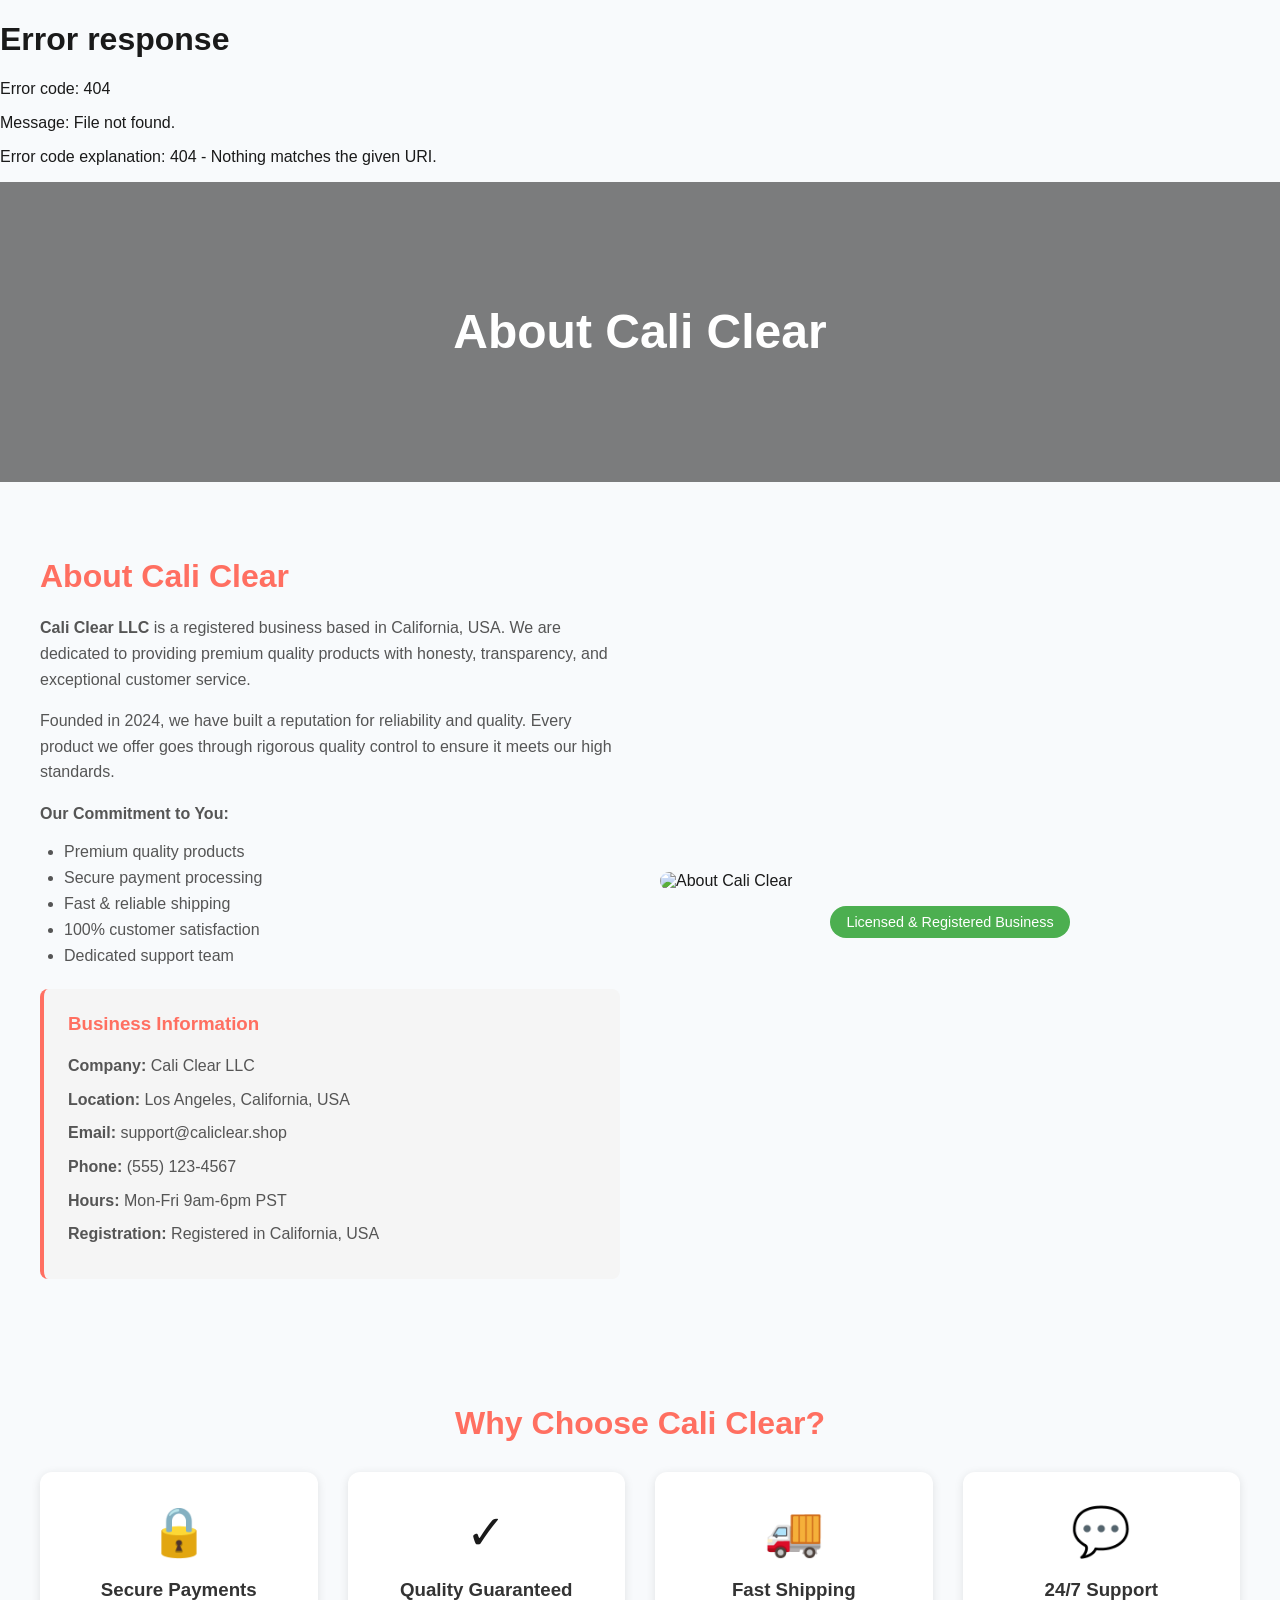
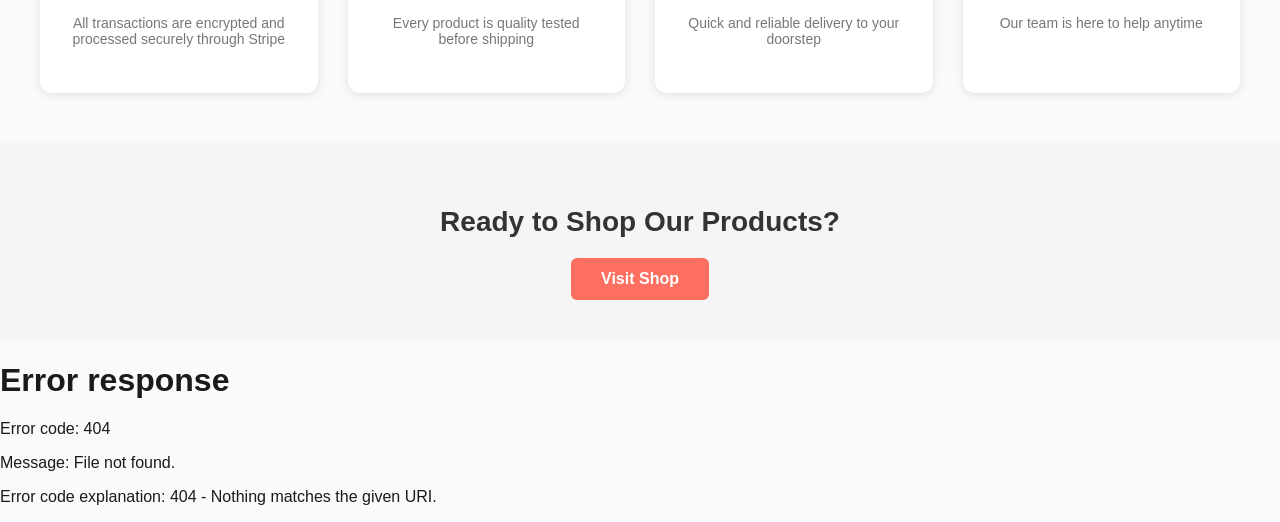
==== ecommerce-site/about.html @ 6a45c719 "Initial commit - full Cali clear project" ====
<!DOCTYPE html>
<html lang="en">
<head>
  <meta charset="UTF-8">
  <meta name="viewport" content="width=device-width, initial-scale=1.0">
  <link rel="icon" type="image/x-icon" href="favicon.ico">
  <title>About Us - Cali Clear</title>

  <!-- CSS -->
  <link rel="stylesheet" href="assets/css/style.css">
  <link rel="stylesheet" href="assets/css/components.css">
  <link rel="stylesheet" href="components/assets/css/components.css">
  <style>
    /* Hero Section */
    .about-hero {
      background: url('assets/images/hero/about-hero.jpg') center/cover no-repeat;
      height: 300px;
      display: flex;
      align-items: center;
      justify-content: center;
      color: #fff;
      text-align: center;
      position: relative;
    }

    .about-hero::after {
      content: '';
      position: absolute;
      inset: 0;
      background-color: rgba(0,0,0,0.5);
    }

    .about-hero h1 {
      position: relative;
      font-size: 48px;
      font-weight: bold;
      z-index: 1;
    }

    /* About Section */
    .about-section {
      max-width: 1200px;
      margin: 50px auto;
      padding: 0 20px;
      display: flex;
      gap: 40px;
      align-items: center;
      flex-wrap: wrap;
    }

    .about-text {
      flex: 1;
      min-width: 300px;
    }

    .about-text h2 {
      font-size: 32px;
      margin-bottom: 20px;
      color: #ff6f61;
    }

    .about-text p {
      font-size: 16px;
      line-height: 1.6;
      color: #555;
    }

    .about-text ul {
      margin: 1rem 0;
      padding-left: 1.5rem;
      color: #555;
    }

    .about-text li {
      margin-bottom: 0.5rem;
    }

    .about-image {
      flex: 1;
      min-width: 300px;
    }

    .about-image img {
      width: 100%;
      border-radius: 12px;
    }

    /* Business Info Box */
    .business-info-box {
      background: #f5f5f5;
      padding: 1.5rem;
      border-radius: 8px;
      margin-top: 1.5rem;
      border-left: 4px solid #ff6f61;
    }

    .business-info-box h3 {
      margin-top: 0;
      color: #ff6f61;
    }

    .business-info-box p {
      margin: 0.5rem 0;
    }

    /* Trust Badge */
    .trust-badge-large {
      display: inline-block;
      background: #4caf50;
      color: white;
      padding: 0.5rem 1rem;
      border-radius: 20px;
      font-size: 0.9rem;
      margin-top: 1rem;
    }

    /* Team Section */
    .team-section {
      background-color: #f9f9f9;
      padding: 50px 20px;
      text-align: center;
    }

    .team-section h2 {
      font-size: 32px;
      margin-bottom: 30px;
      color: #ff6f61;
    }

    .team-cards {
      display: flex;
      flex-wrap: wrap;
      justify-content: center;
      gap: 30px;
    }

    .team-card {
      background: #fff;
      border-radius: 12px;
      padding: 20px;
      width: 250px;
      box-shadow: 0 2px 10px rgba(0,0,0,0.1);
      transition: 0.3s;
    }

    .team-card img {
      width: 100%;
      border-radius: 50%;
      margin-bottom: 15px;
    }

    .team-card h3 {
      margin: 0 0 10px 0;
      font-size: 20px;
      color: #333;
    }

    .team-card p {
      margin: 0;
      font-size: 14px;
      color: #777;
    }

    /* Values Section */
    .values-section {
      padding: 50px 20px;
      text-align: center;
      max-width: 1200px;
      margin: 0 auto;
    }

    .values-section h2 {
      font-size: 32px;
      margin-bottom: 30px;
      color: #ff6f61;
    }

    .values-grid {
      display: grid;
      grid-template-columns: repeat(auto-fit, minmax(250px, 1fr));
      gap: 30px;
    }

    .value-card {
      background: #fff;
      padding: 2rem;
      border-radius: 12px;
      box-shadow: 0 2px 10px rgba(0,0,0,0.1);
    }

    .value-icon {
      font-size: 3rem;
      margin-bottom: 1rem;
    }

    .value-card h3 {
      color: #333;
      margin-bottom: 0.5rem;
    }

    .value-card p {
      color: #777;
      font-size: 14px;
    }

    /* CTA Section */
    .about-cta {
      text-align: center;
      padding: 40px 20px;
      background: #f5f5f5;
    }

    .about-cta h2 {
      font-size: 28px;
      margin-bottom: 20px;
      color: #333;
    }

    .about-cta a {
      background-color: #ff6f61;
      color: #fff;
      padding: 12px 30px;
      border-radius: 6px;
      text-decoration: none;
      font-weight: 600;
      transition: 0.3s;
      display: inline-block;
    }

    .about-cta a:hover {
      background-color: #e65c50;
    }

    /* Responsive */
    @media (max-width: 768px) {
      .about-section {
        flex-direction: column;
      }
    }
  </style>
</head>
<body>

  <!-- Navbar -->
  <div id="navbar-placeholder"></div>
  <script>
    // Load navbar.html dynamically
    fetch('components/navbar.html')
      .then(response => response.text())
      .then(data => {
        document.getElementById('navbar-placeholder').innerHTML = data;
        if (typeof setupNavbarToggle === 'function') setupNavbarToggle();
      });
  </script>

  <!-- Hero Section -->
  <section class="about-hero">
    <h1>About Cali Clear</h1>
  </section>

  <!-- About Section -->
  <section class="about-section">
    <div class="about-text">
      <h2>About Cali Clear</h2>
      <p><strong>Cali Clear LLC</strong> is a registered business based in California, USA. We are dedicated to providing premium quality products with honesty, transparency, and exceptional customer service.</p>
      <p>Founded in 2024, we have built a reputation for reliability and quality. Every product we offer goes through rigorous quality control to ensure it meets our high standards.</p>
      <p><strong>Our Commitment to You:</strong></p>
      <ul>
        <li>Premium quality products</li>
        <li>Secure payment processing</li>
        <li>Fast & reliable shipping</li>
        <li>100% customer satisfaction</li>
        <li>Dedicated support team</li>
      </ul>
      
      <!-- Business Info -->
      <div class="business-info-box">
        <h3>Business Information</h3>
        <p><strong>Company:</strong> Cali Clear LLC</p>
        <p><strong>Location:</strong> Los Angeles, California, USA</p>
        <p><strong>Email:</strong> support@caliclear.shop</p>
        <p><strong>Phone:</strong> (555) 123-4567</p>
        <p><strong>Hours:</strong> Mon-Fri 9am-6pm PST</p>
        <p><strong>Registration:</strong> Registered in California, USA</p>
      </div>
    </div>
    <div class="about-image">
      <img src="assets/images/hero/about-hero.jpg" alt="About Cali Clear">
      <div style="text-align: center;">
        <span class="trust-badge-large">Licensed & Registered Business</span>
      </div>
    </div>
  </section>

  <!-- Values Section -->
  <section class="values-section">
    <h2>Why Choose Cali Clear?</h2>
    <div class="values-grid">
      <div class="value-card">
        <div class="value-icon">🔒</div>
        <h3>Secure Payments</h3>
        <p>All transactions are encrypted and processed securely through Stripe</p>
      </div>
      <div class="value-card">
        <div class="value-icon">✓</div>
        <h3>Quality Guaranteed</h3>
        <p>Every product is quality tested before shipping</p>
      </div>
      <div class="value-card">
        <div class="value-icon">🚚</div>
        <h3>Fast Shipping</h3>
        <p>Quick and reliable delivery to your doorstep</p>
      </div>
      <div class="value-card">
        <div class="value-icon">💬</div>
        <h3>24/7 Support</h3>
        <p>Our team is here to help anytime</p>
      </div>
    </div>
  </section>

  <!-- CTA Section -->
  <section class="about-cta">
    <h2>Ready to Shop Our Products?</h2>
    <a href="shop.html">Visit Shop</a>
  </section>

  <!-- Footer -->
  <div id="footer-placeholder"></div>
  <script>
    // Load footer.html dynamically
    fetch('components/footer.html')
      .then(response => response.text())
      .then(data => document.getElementById('footer-placeholder').innerHTML = data);
  </script>

</body>
</html>
---- ecommerce-site/assets/css/style.css ----
/* Wishlist Page */
.wishlist-main { padding: 2rem; max-width: 900px; margin: 0 auto; }
#wishlist-items { display: grid; grid-template-columns: repeat(4, 1fr); gap: 2rem; }
.wishlist-card { background: #fff; border-radius: 8px; box-shadow: 0 2px 8px rgba(0,0,0,0.06); padding: 1rem; display: flex; flex-direction: column; align-items: center; position: relative; }
.wishlist-card img { width: 120px; height: 120px; object-fit: cover; border-radius: 8px; margin-bottom: 1rem; }
.wishlist-card h3 { margin: 0.5rem 0 0.3rem 0; font-size: 1.1rem; }
.wishlist-card .product-price { color: #ff6f61; font-weight: 600; margin-bottom: 0.5rem; }
.wishlist-card .remove-wishlist { background: #e53935; color: #fff; border: none; border-radius: 4px; padding: 0.3rem 1rem; cursor: pointer; position: absolute; top: 10px; right: 10px; }
.wishlist-card .remove-wishlist:hover { background: #b71c1c; }
#wishlist-empty { text-align: center; margin: 2rem 0; }
@media (max-width: 900px) {
	#wishlist-items { grid-template-columns: repeat(2, 1fr); }
}
@media (max-width: 600px) {
	.wishlist-main { padding: 1rem; }
	#wishlist-items { grid-template-columns: 1fr; gap: 1rem; }
}
/* Auth Pages (Login/Register) */
.auth-main { padding: 2rem; max-width: 400px; margin: 0 auto; }
.auth-form { display: flex; flex-direction: column; gap: 1.2rem; background: #fff; border-radius: 8px; box-shadow: 0 2px 8px rgba(0,0,0,0.04); padding: 2rem; }
.auth-form input { padding: 0.7rem 1rem; border-radius: 4px; border: 1px solid #ccc; font-size: 1rem; }
.auth-form button.btn { align-self: flex-end; }
.password-wrap { display: flex; align-items: center; gap: 0.5rem; }
.password-wrap input { flex: 1; }
.password-wrap button { background: none; border: none; font-size: 1.2rem; cursor: pointer; }
#login-msg, #register-msg { min-height: 1.2em; font-size: 1rem; }
@media (max-width: 600px) {
	.auth-main { padding: 1rem; }
	.auth-form { padding: 1rem; }
}
/* Cart Page */
.cart-main { padding: 2rem; max-width: 900px; margin: 0 auto; }
#cart-items { margin-bottom: 2rem; }
.cart-item { display: flex; align-items: center; gap: 1.5rem; background: #fff; border-radius: 8px; box-shadow: 0 2px 8px rgba(0,0,0,0.04); padding: 1rem; margin-bottom: 1rem; }
.cart-item-img { width: 80px; height: 80px; object-fit: cover; border-radius: 8px; }
.cart-item-info { flex: 1; }
.cart-item-title { font-weight: 600; margin-bottom: 0.3rem; }
.cart-item-price { color: #ff6f61; font-weight: 500; margin-bottom: 0.3rem; }
.cart-item-qty { display: flex; align-items: center; gap: 0.5rem; }
.cart-item-qty input { width: 50px; padding: 0.3rem; border-radius: 4px; border: 1px solid #ccc; }
.cart-item-remove { background: #e53935; color: #fff; border: none; border-radius: 4px; padding: 0.3rem 1rem; cursor: pointer; transition: background 0.2s; }
.cart-item-remove:hover { background: #b71c1c; }
#cart-summary { background: #f5f8ff; border-radius: 8px; padding: 1rem 2rem; margin-bottom: 1.5rem; font-size: 1.1rem; }
.cart-coupon { display: flex; gap: 1rem; align-items: center; margin-bottom: 2rem; }
#coupon-code { padding: 0.5rem 1rem; border-radius: 4px; border: 1px solid #ccc; }
#apply-coupon { background: #ff6f61; color: #fff; border: none; border-radius: 4px; padding: 0.5rem 1.5rem; cursor: pointer; }
#apply-coupon:hover { background: #055fa8; }
#coupon-msg { margin-left: 1rem; font-weight: 500; }
#cart-empty { text-align: center; margin: 2rem 0; }
@media (max-width: 600px) {
	.cart-main { padding: 1rem; }
	.cart-item { flex-direction: column; align-items: flex-start; gap: 0.7rem; }
	#cart-summary { padding: 1rem; }
	.cart-coupon { flex-direction: column; gap: 0.5rem; align-items: flex-start; }
}
/* Single Product Page */
.product-main { padding: 2rem; }
.product-details { display: flex; gap: 3rem; flex-wrap: wrap; background: #fff; border-radius: 10px; box-shadow: 0 2px 8px rgba(0,0,0,0.04); margin-bottom: 2rem; }
.product-gallery { flex: 1; min-width: 260px; }
.gallery-main img { width: 100%; max-width: 350px; border-radius: 10px; box-shadow: 0 2px 8px rgba(0,0,0,0.08); }
.gallery-thumbs { display: flex; gap: 0.5rem; margin-top: 1rem; }
.gallery-thumbs img { width: 60px; height: 60px; object-fit: cover; border-radius: 6px; cursor: pointer; border: 2px solid transparent; transition: border 0.2s; }
.gallery-thumbs img.active, .gallery-thumbs img:hover { border: 2px solid #ff6f61; }
.product-info-block { flex: 1; min-width: 260px; display: flex; flex-direction: column; gap: 1rem; }
.product-info-block h1 { margin: 0; font-size: 2rem; }
.product-rating { color: #ffb400; font-size: 1.2rem; }
.product-price { font-size: 1.5rem; color: #ff6f61; font-weight: 600; }
.product-stock { color: #43a047; font-weight: 500; }
.product-qty { display: flex; align-items: center; gap: 0.5rem; }
#qty { width: 60px; padding: 0.4rem; border-radius: 4px; border: 1px solid #ccc; }
.add-to-cart { background: #ff6f61; color: #fff; border: none; border-radius: 4px; padding: 0.7rem 2rem; cursor: pointer; transition: background 0.2s; }
.add-to-cart:hover { background: #055fa8; }
.product-desc { font-size: 1.1rem; color: #444; }
.product-specs { font-size: 1rem; color: #666; }
.related-products { background: #f5f8ff; border-radius: 10px; padding: 2rem; margin-bottom: 2rem; }
.related-products h2 { margin-bottom: 1.5rem; }
.product-reviews { background: #fff; border-radius: 10px; padding: 2rem; }
.product-reviews h2 { margin-bottom: 1.5rem; }
.review-list { display: flex; flex-direction: column; gap: 1.2rem; }
.review { background: #f5f8ff; border-radius: 8px; padding: 1rem 1.5rem; }
.review-rating { color: #ffb400; font-size: 1.1rem; }
.review-text { margin: 0.5rem 0; }
.review-author { color: #ff6f61; font-weight: 500; }
@media (max-width: 900px) {
	.product-details { flex-direction: column; gap: 2rem; }
}
@media (max-width: 600px) {
	.product-main { padding: 1rem; }
	.related-products, .product-reviews { padding: 1rem; }
}
/* Shop Page */
.shop-main { padding: 2rem; }
.shop-header { display: flex; flex-direction: column; align-items: center; gap: 1rem; margin-bottom: 1.5rem; }
.shop-search-sort { display: flex; gap: 1rem; width: 100%; max-width: 600px; }
#search-bar { flex: 1; padding: 0.7rem 1rem; border-radius: 4px; border: 1px solid #ccc; font-size: 1rem; }
#sort-select { padding: 0.7rem 1rem; border-radius: 4px; border: 1px solid #ccc; font-size: 1rem; }
.shop-filters { display: flex; gap: 2rem; flex-wrap: wrap; justify-content: center; margin-bottom: 2rem; }
.filter-group { display: flex; flex-direction: column; gap: 0.5rem; }
.filter-group label { font-weight: 500; }
#filter-price { width: 150px; }
#price-value { font-size: 0.95rem; color: #ff6f61; }
#clear-filters { margin-top: 1.5rem; }
.shop-products { min-height: 400px; }
.product-card { background: #fff; border-radius: 8px; box-shadow: 0 2px 8px rgba(0,0,0,0.06); padding: 1rem; transition: box-shadow 0.2s, transform 0.2s; position: relative; display: flex; flex-direction: column; align-items: center; }
.product-card:hover { box-shadow: 0 4px 16px rgba(10,124,255,0.10); transform: translateY(-4px) scale(1.03); }
.product-img-wrap { position: relative; width: 140px; height: 140px; margin-bottom: 1rem; }
.product-img-wrap img { width: 100%; height: 100%; object-fit: cover; border-radius: 8px; }
.badge { position: absolute; top: 8px; left: 8px; background: #ff6f61; color: #fff; font-size: 0.8rem; padding: 2px 8px; border-radius: 4px; font-weight: 600; }
.badge-sale { background: #e53935; }
.badge-hot { background: #ff9800; }
.badge-new { background: #43a047; }
.product-info h3 { margin: 0.5rem 0 0.3rem 0; font-size: 1.1rem; }
.product-rating { color: #ffb400; font-size: 1.1rem; margin-bottom: 0.3rem; }
.product-price { font-weight: 600; color: #ff6f61; margin-bottom: 0.5rem; }
.product-desc { font-size: 0.95rem; color: #555; margin-bottom: 0.7rem; }
.add-to-cart { background: #ff6f61; color: #fff; border: none; border-radius: 4px; padding: 0.5rem 1.2rem; cursor: pointer; transition: background 0.2s; }
.add-to-cart:hover { background: #055fa8; }
.pagination { display: flex; gap: 0.5rem; justify-content: center; margin: 2rem 0; }
.pagination button { background: #fff; border: 1px solid #ff6f61; color: #ff6f61; border-radius: 4px; padding: 0.4rem 1rem; cursor: pointer; transition: background 0.2s, color 0.2s; }
.pagination button.active, .pagination button:hover { background: #ff6f61; color: #fff; }
.modal { position: fixed; top: 0; left: 0; width: 100vw; height: 100vh; background: rgba(0,0,0,0.4); display: flex; align-items: center; justify-content: center; z-index: 200; }
.modal > div { background: #fff; border-radius: 8px; padding: 2rem; min-width: 320px; max-width: 90vw; }
@media (max-width: 900px) {
	.shop-filters { gap: 1rem; }
	.shop-search-sort { flex-direction: column; gap: 0.7rem; }
}
@media (max-width: 600px) {
	.shop-main { padding: 1rem; }
	.shop-header { gap: 0.5rem; }
	.shop-filters { flex-direction: column; gap: 0.7rem; }
}
/* Global styles for Cali Clear ecommerce site */
body {
	font-family: 'Poppins', Arial, sans-serif;
	margin: 0;
	padding: 0;
	background: #f8fafc;
	color: #1a1a1a;
	min-height: 100vh;
}

/* Announcement Bar */
.announcement-bar {
	background: #ff6f61;
	color: #fff;
	text-align: center;
	padding: 0.7rem 0;
	font-size: 1.05rem;
	letter-spacing: 0.5px;
}

/* Navbar (keep existing styles, but update for modern look if needed) */

/* Hero Section Redesign */
.hero-redesign {
	display: flex;
	align-items: center;
	justify-content: space-between;
	padding: 3rem 2rem 2rem 2rem;
	background: linear-gradient(90deg, #ff6f61 0%, #1e3a8a 100%);
	color: #fff;
	border-radius: 0 0 2rem 2rem;
	position: relative;
	overflow: hidden;
}
.hero-redesign .hero-content {
	max-width: 500px;
	z-index: 2;
}
.hero-title {
	font-size: 2.8rem;
	font-weight: 700;
	margin-bottom: 1rem;
	letter-spacing: -1px;
}
.hero-subtitle {
	font-size: 1.25rem;
	margin-bottom: 2rem;
	color: #e0e7ef;
}
.btn.btn-lg {
	font-size: 1.15rem;
	padding: 1rem 2.5rem;
	border-radius: 2rem;
	box-shadow: 0 2px 12px rgba(10,124,255,0.12);
}
.hero-image img {
	max-width: 420px;
	border-radius: 1.5rem;
	box-shadow: 0 8px 32px rgba(10,124,255,0.18);
}

/* Promo Banners */
.promo-banners {
	display: flex;
	gap: 1.5rem;
	justify-content: center;
	margin: 2rem 0;
}
.promo-banner {
	background: #fff;
	color: #ff6f61;
	padding: 0.8rem 2.2rem;
	border-radius: 8px;
	font-weight: 600;
	font-size: 1.1rem;
	box-shadow: 0 2px 8px rgba(10,124,255,0.08);
	border: 2px solid #ff6f61;
	display: flex;
	align-items: center;
	gap: 0.7rem;
}
.promo-banner.sale { border-color: #e53935; color: #e53935; }
.promo-banner.offer { border-color: #43a047; color: #43a047; }

/* Featured Products Modern */
.featured-products {
	padding: 2rem 2rem 1rem 2rem;
	background: #fff;
	border-radius: 1.5rem;
	margin: 2rem auto;
	max-width: 1200px;
	box-shadow: 0 2px 16px rgba(10,124,255,0.04);
}
.section-title {
	text-align: center;
	font-size: 2rem;
	font-weight: 700;
	margin-bottom: 2rem;
	color: #ff6f61;
	letter-spacing: -0.5px;
}
.product-grid {
	display: grid;
	grid-template-columns: repeat(4, 1fr);
	gap: 2rem;
}
.product-card {
	background: #f8fafc;
	border-radius: 1rem;
	box-shadow: 0 2px 12px rgba(10,124,255,0.06);
	padding: 1.2rem 1rem 1.5rem 1rem;
	display: flex;
	flex-direction: column;
	align-items: center;
	position: relative;
	transition: box-shadow 0.2s, transform 0.2s;
	cursor: pointer;
}
.product-card:hover {
	box-shadow: 0 8px 32px rgba(10,124,255,0.13);
	transform: translateY(-6px) scale(1.04);
}
.product-img-wrap {
	position: relative;
	width: 140px;
	height: 140px;
	margin-bottom: 1rem;
}
.product-img-wrap img {
	width: 100%;
	height: 100%;
	object-fit: cover;
	border-radius: 1rem;
	box-shadow: 0 2px 8px rgba(10,124,255,0.08);
}
.badge {
	position: absolute;
	top: 8px;
	left: 8px;
	background: #ff6f61;
	color: #fff;
	font-size: 0.8rem;
	padding: 2px 10px;
	border-radius: 4px;
	font-weight: 700;
	letter-spacing: 0.5px;
	box-shadow: 0 2px 8px rgba(10,124,255,0.10);
}
.badge-sale { background: #e53935; }
.badge-hot { background: #ff9800; }
.badge-new { background: #43a047; }
.product-info h3 {
	margin: 0.5rem 0 0.3rem 0;
	font-size: 1.15rem;
	font-weight: 600;
	color: #1a1a1a;
}
.product-rating {
	color: #ffb400;
	font-size: 1.1rem;
	margin-bottom: 0.3rem;
}
.product-price {
	font-weight: 700;
	color: #ff6f61;
	margin-bottom: 0.5rem;
	font-size: 1.1rem;
}
.product-desc {
	font-size: 0.98rem;
	color: #555;
	margin-bottom: 0.7rem;
	text-align: center;
}
.add-to-cart {
	background: #ff6f61;
	color: #fff;
	border: none;
	border-radius: 2rem;
	padding: 0.6rem 1.7rem;
	cursor: pointer;
	font-weight: 600;
	font-size: 1rem;
	margin-top: 0.5rem;
	transition: background 0.2s, box-shadow 0.2s;
	box-shadow: 0 2px 8px rgba(10,124,255,0.10);
}
.add-to-cart:hover {
	background: #055fa8;
}

/* Category Section */
.categories {
	padding: 2rem;
	background: #f8fafc;
	border-radius: 1.5rem;
	margin: 2rem auto;
	max-width: 1200px;
}
.category-grid {
	display: flex;
	gap: 2rem;
	justify-content: center;
	flex-wrap: wrap;
}
.category-card {
	background: #fff;
	border-radius: 1rem;
	box-shadow: 0 2px 8px rgba(10,124,255,0.06);
	padding: 1.2rem 2rem;
	text-align: center;
	text-decoration: none;
	color: #1a1a1a;
	font-weight: 600;
	font-size: 1.1rem;
	transition: box-shadow 0.2s, transform 0.2s;
	display: flex;
	flex-direction: column;
	align-items: center;
}
.category-card:hover {
	box-shadow: 0 8px 32px rgba(10,124,255,0.13);
	transform: translateY(-6px) scale(1.04);
}
.category-card img {
	width: 80px;
	height: 80px;
	object-fit: cover;
	border-radius: 50%;
	margin-bottom: 0.7rem;
	box-shadow: 0 2px 8px rgba(10,124,255,0.10);
}

/* Why Choose Us */
.why-choose-us {
	display: flex;
	gap: 2rem;
	justify-content: center;
	margin: 2rem 0;
	flex-wrap: wrap;
}
.why-card {
	background: #fff;
	border-radius: 1rem;
	box-shadow: 0 2px 8px rgba(10,124,255,0.06);
	padding: 1.2rem 2rem;
	font-size: 1.1rem;
	font-weight: 600;
	color: #ff6f61;
	display: flex;
	align-items: center;
	gap: 0.7rem;
}

/* Testimonials */
.testimonials {
	padding: 2rem;
	background: #fff;
	border-radius: 1.5rem;
	margin: 2rem auto;
	max-width: 900px;
	box-shadow: 0 2px 8px rgba(10,124,255,0.04);
}
.testimonial-list {
	display: flex;
	gap: 2rem;
	justify-content: center;
	flex-wrap: wrap;
}
.testimonial {
	background: #f8fafc;
	border-radius: 1rem;
	padding: 1.5rem;
	box-shadow: 0 2px 8px rgba(10,124,255,0.06);
	max-width: 300px;
	font-size: 1.05rem;
	color: #1a1a1a;
	font-style: italic;
}
.testimonial span {
	display: block;
	font-weight: 600;
	color: #ff6f61;
	margin-top: 1rem;
}

/* Newsletter */
.newsletter {
	padding: 2rem;
	background: #f8fafc;
	border-radius: 1.5rem;
	margin: 2rem auto;
	max-width: 600px;
	text-align: center;
}
.newsletter form {
	display: flex;
	justify-content: center;
	gap: 1rem;
	margin-top: 1rem;
}
.newsletter input[type="email"] {
	padding: 0.7rem 1.2rem;
	border-radius: 2rem;
	border: 1px solid #ccc;
	font-size: 1rem;
}
.newsletter button {
	padding: 0.7rem 2rem;
	border-radius: 2rem;
	border: none;
	background: #ff6f61;
	color: #fff;
	font-size: 1rem;
	cursor: pointer;
	font-weight: 600;
	transition: background 0.2s;
}
.newsletter button:hover {
	background: #055fa8;
}

/* About Preview */
.about-preview {
	padding: 2rem;
	background: #fff;
	border-radius: 1.5rem;
	margin: 2rem auto;
	max-width: 900px;
	text-align: center;
}
.about-preview h2 {
	margin-bottom: 1rem;
	color: #ff6f61;
}
.about-preview p {
	max-width: 600px;
	margin: 0 auto;
	color: #444;
}

/* Responsive Design */
@media (max-width: 1200px) {
	.product-grid { grid-template-columns: repeat(3, 1fr); }
	.category-grid { gap: 1rem; }
}
@media (max-width: 900px) {
	.product-grid { grid-template-columns: repeat(2, 1fr); }
	.footer-top { flex-direction: column; gap: 1.5rem; }
	.navbar { position: relative; z-index: 1000; }
	.navbar-main { position: relative; flex-direction: row; flex-wrap: wrap; }
	.navbar-icons { display: flex !important; align-items: center; }
	.navbar-links { 
		display: none !important; 
		position: absolute; 
		top: 100%; 
		left: 0; 
		right: 0; 
		background: #fff; 
		flex-direction: column; 
		gap: 0; 
		padding: 1rem 0; 
		box-shadow: 0 4px 12px rgba(0,0,0,0.15);
		z-index: 1001;
		width: 100%;
	}
	.navbar-links.active { display: flex !important; }
	.navbar-links li { width: 100%; }
	.navbar-links li a { 
		display: block; 
		padding: 0.8rem 1.5rem; 
		width: 100%;
		border-bottom: 1px solid #f0f0f0;
	}
	.navbar-toggle { 
		display: flex !important; 
		z-index: 1002;
		position: relative;
		flex-direction: column;
		gap: 4px;
		background: none;
		border: none;
		cursor: pointer;
		padding: 8px;
	}
	.navbar-toggle span { display: block; width: 24px; height: 3px; background: #222; border-radius: 2px; transition: 0.3s; }
	.why-choose-us { gap: 1rem; }
}
@media (max-width: 600px) {
	.hero-redesign { flex-direction: column; text-align: center; padding: 2rem 1rem 1rem 1rem; }
	.hero-image img { max-width: 90vw; margin-top: 1.5rem; }
	.product-grid { grid-template-columns: 1fr; }
	.category-grid { flex-direction: column; gap: 1rem; }
	.testimonial-list { flex-direction: column; gap: 1rem; align-items: center; }
	.promo-banners { flex-direction: column; gap: 1rem; }
	.navbar { position: relative; z-index: 1000; }
	.navbar-main { position: relative; width: 100%; }
	.navbar-links { 
		display: none !important; 
		position: absolute; 
		top: 100%; 
		left: 0; 
		right: 0; 
		background: #fff; 
		flex-direction: column; 
		gap: 0; 
		padding: 1rem 0; 
		box-shadow: 0 4px 12px rgba(0,0,0,0.15);
		z-index: 1001;
	}
	.navbar-links.active { display: flex !important; }
	.navbar-links li { width: 100%; }
	.navbar-links li a { 
		display: block; 
		padding: 0.8rem 1.5rem; 
		width: 100%;
		border-bottom: 1px solid #f0f0f0;
	}
	.navbar-toggle { 
		display: flex; 
		z-index: 1002;
		position: relative;
	}
}

/* Announcement Bar */
.navbar-topbar { background: #222; color: #fff; font-size: 0.95rem; padding: 0.5rem 0; display: flex; justify-content: space-between; align-items: center; }
.announcement { margin-left: 2rem; }
.lang-currency select { margin: 0 0.5rem; padding: 0.2rem 0.5rem; border-radius: 3px; border: none; }

/* Navbar */
.navbar { position: sticky; top: 0; z-index: 100; background: #fff; box-shadow: 0 2px 8px rgba(0,0,0,0.04); }
.navbar-main { display: flex; align-items: center; justify-content: space-between; padding: 0.7rem 2rem; }
.navbar-logo img { height: 40px; }
.navbar-links { display: flex; gap: 2rem; list-style: none; margin: 0; padding: 0; }
.navbar-links li a { text-decoration: none; color: #222; font-weight: 500; transition: color 0.2s; }
.navbar-links li a:hover { color: #ff6f61; }
.navbar-icons { display: flex; align-items: center; gap: 1.2rem; }
.cart-icon, .wishlist-icon, .user-icon { position: relative; }
.cart-count { position: absolute; top: -8px; right: -8px; background: #e53935; color: #fff; border-radius: 50%; font-size: 0.8rem; padding: 2px 6px; }
.navbar-toggle { display: none; flex-direction: column; gap: 4px; background: none; border: none; cursor: pointer; }
.navbar-toggle span { display: block; width: 24px; height: 3px; background: #222; border-radius: 2px; }

/* Hero Section */
.hero { display: flex; align-items: center; justify-content: space-between; padding: 3rem 2rem 2rem 2rem; background: #f5f8ff; }
.hero-content { max-width: 500px; }
.hero-content h1 { font-size: 2.5rem; margin-bottom: 1rem; }
.hero-content p { font-size: 1.2rem; margin-bottom: 2rem; }
.hero .btn { padding: 0.8rem 2rem; font-size: 1.1rem; border: none; border-radius: 4px; background: #ff6f61; color: #fff; cursor: pointer; transition: background 0.2s; }
.hero .btn:hover { background: #055fa8; }
.hero-image img { max-width: 400px; border-radius: 1rem; box-shadow: 0 4px 24px rgba(0,0,0,0.08); }

/* Promo Banners */
.promo-banners { display: flex; gap: 1.5rem; justify-content: center; margin: 2rem 0; }
.promo-banner { background: #ff6f61; color: #fff; padding: 0.7rem 2rem; border-radius: 6px; font-weight: 500; box-shadow: 0 2px 8px rgba(10,124,255,0.08); }
.promo-banner.sale { background: #e53935; }
.promo-banner.offer { background: #43a047; }

/* Featured Products */
.featured-products { padding: 2rem 2rem 1rem 2rem; background: #fff; }
.featured-products h2 { text-align: center; margin-bottom: 2rem; }
.product-grid { display: grid; grid-template-columns: repeat(4, 1fr); gap: 2rem; }

/* Categories */
.categories { padding: 2rem; background: #f5f8ff; }
.categories h2 { text-align: center; margin-bottom: 2rem; }
.category-grid { display: flex; gap: 2rem; justify-content: center; }
.category-card { background: #fff; border-radius: 8px; box-shadow: 0 2px 8px rgba(0,0,0,0.06); padding: 1rem; text-align: center; transition: transform 0.2s; cursor: pointer; }
.category-card:hover { transform: translateY(-6px) scale(1.04); }
.category-card img { width: 80px; height: 80px; object-fit: cover; border-radius: 50%; margin-bottom: 0.5rem; }
.category-card span { display: block; font-weight: 500; }

/* Testimonials */
.testimonials { padding: 2rem; background: #fff; }
.testimonials h2 { text-align: center; margin-bottom: 2rem; }
.testimonial-list { display: flex; gap: 2rem; justify-content: center; }
.testimonial { background: #f5f8ff; border-radius: 8px; padding: 1.5rem; box-shadow: 0 2px 8px rgba(0,0,0,0.04); max-width: 300px; }
.testimonial p { font-style: italic; margin-bottom: 1rem; }
.testimonial span { font-weight: 500; color: #ff6f61; }

/* Newsletter */
.newsletter { padding: 2rem; background: #f5f8ff; text-align: center; }
.newsletter form { display: flex; justify-content: center; gap: 1rem; margin-top: 1rem; }
.newsletter input[type="email"] { padding: 0.7rem 1rem; border-radius: 4px; border: 1px solid #ccc; font-size: 1rem; }
.newsletter button { padding: 0.7rem 2rem; border-radius: 4px; border: none; background: #ff6f61; color: #fff; font-size: 1rem; cursor: pointer; transition: background 0.2s; }
.newsletter button:hover { background: #055fa8; }

/* About Preview */
.about-preview { padding: 2rem; background: #fff; text-align: center; }
.about-preview h2 { margin-bottom: 1rem; }
.about-preview p { max-width: 600px; margin: 0 auto; }

/* Footer */
.footer { background: #222; color: #fff; padding: 2rem 2rem 1rem 2rem; }
.footer-top { display: flex; flex-wrap: wrap; gap: 2rem; justify-content: space-between; }
.footer-brand { max-width: 280px; flex: 1; min-width: 250px; }
.footer-logo { height: 40px; margin-bottom: 1rem; }
.footer-links ul { list-style: none; padding: 0; }
.footer-links li { margin-bottom: 0.5rem; }
.footer-links a { color: #fff; text-decoration: none; transition: color 0.2s; }
.footer-links a:hover { color: #ff6f61; }
.footer-newsletter input[type="email"] { padding: 0.5rem 1rem; border-radius: 4px; border: none; margin-bottom: 0.5rem; width: 100%; max-width: 250px; }
.footer-newsletter button { padding: 0.5rem 1.5rem; border-radius: 4px; border: none; background: #ff6f61; color: #fff; cursor: pointer; }
.footer-social a { margin-right: 0.7rem; }
.footer-social img { height: 24px; filter: brightness(0) invert(1); }
.footer-bottom { display: flex; justify-content: space-between; align-items: center; flex-wrap: wrap; border-top: 1px solid #444; margin-top: 2rem; padding-top: 1rem; font-size: 0.95rem; }
.footer-payments img { height: 28px; margin-right: 0.5rem; }

/* Contact Info in Footer */
.footer-contact { margin-top: 1.5rem; padding-top: 1.5rem; border-top: 1px solid #444; }
.footer-contact h3 { font-size: 1rem; margin-bottom: 0.75rem; color: #ff6f61; }
.footer-contact p { margin: 0.4rem 0; font-size: 0.9rem; color: #ccc; }
.footer-contact strong { color: #fff; }

/* Support Links */
.footer-support ul { list-style: none; padding: 0; }
.footer-support li { margin-bottom: 0.5rem; }
.footer-support a { color: #fff; text-decoration: none; transition: color 0.2s; }
.footer-support a:hover { color: #ff6f61; }

/* Trust Badges */
.trust-badges { display: flex; flex-wrap: wrap; gap: 0.75rem; margin-top: 1rem; }
.trust-badge { display: flex; align-items: center; gap: 0.4rem; background: #333; padding: 0.4rem 0.75rem; border-radius: 4px; font-size: 0.8rem; }
.trust-icon { font-size: 1rem; }
.trust-text { color: #4caf50; font-weight: 500; }

/* Payment Secure Text */
.payment-secure-text { font-size: 0.75rem; color: #888; margin-bottom: 0.5rem; }

/* Footer Bottom Right */
.footer-bottom-left { flex: 1; }
.footer-bottom-right { display: flex; align-items: center; gap: 1.5rem; }
.business-info { font-size: 0.8rem; color: #888; margin-top: 0.3rem; }

/* Trust Secure in Bottom */
.trust-secure { display: flex; gap: 1rem; font-size: 0.85rem; color: #4caf50; }
.trust-secure span { display: flex; align-items: center; gap: 0.3rem; }

/* Social Icons */
.social-icons { display: flex; gap: 0.75rem; }
.social-icons a { display: flex; align-items: center; justify-content: center; width: 36px; height: 36px; background: #333; border-radius: 50%; transition: background 0.2s; }
.social-icons a:hover { background: #ff6f61; }
.social-icons img { width: 18px; height: 18px; filter: brightness(0) invert(1); }

/* Responsive Design */
@media (max-width: 1200px) {
	.product-grid { grid-template-columns: repeat(3, 1fr); }
	.category-grid { gap: 1rem; }
}
@media (max-width: 900px) {
	.product-grid { grid-template-columns: repeat(2, 1fr); }
	.footer-top { flex-direction: column; gap: 1.5rem; }
	.navbar-main { flex-direction: row; flex-wrap: wrap; }
	.navbar-icons { display: flex !important; align-items: center; }
}
@media (max-width: 600px) {
	.hero { flex-direction: column; text-align: center; }
	.hero-image img { max-width: 90vw; margin-top: 1.5rem; }
	.product-grid { grid-template-columns: 1fr; }
	.category-grid { flex-direction: column; gap: 1rem; }
	.testimonials .testimonial-list { flex-direction: column; gap: 1rem; align-items: center; }
	.promo-banners { flex-direction: column; gap: 1rem; }
	.navbar { position: relative; z-index: 1000; }
	.navbar-main { position: relative; width: 100%; flex-direction: row; flex-wrap: wrap; padding: 0.5rem 1rem; }
	.navbar-logo { flex: 1; }
	.navbar-icons { display: flex !important; align-items: center; gap: 0.5rem; }
	.navbar-links { display: none; position: absolute; top: 100%; left: 0; right: 0; background: #fff; flex-direction: column; gap: 0; padding: 1rem 0; box-shadow: 0 2px 8px rgba(0,0,0,0.08); width: 100%; z-index: 1001; }
	.navbar-links.active { display: flex; }
	.navbar-links li a { color: #222; }
	.navbar-toggle { display: flex !important; z-index: 1002; position: relative; flex-direction: column; gap: 4px; background: none; border: none; cursor: pointer; padding: 8px; margin-left: auto; }
	.navbar-toggle span { display: block; width: 24px; height: 3px; background: #222; border-radius: 2px; transition: 0.3s; }
}
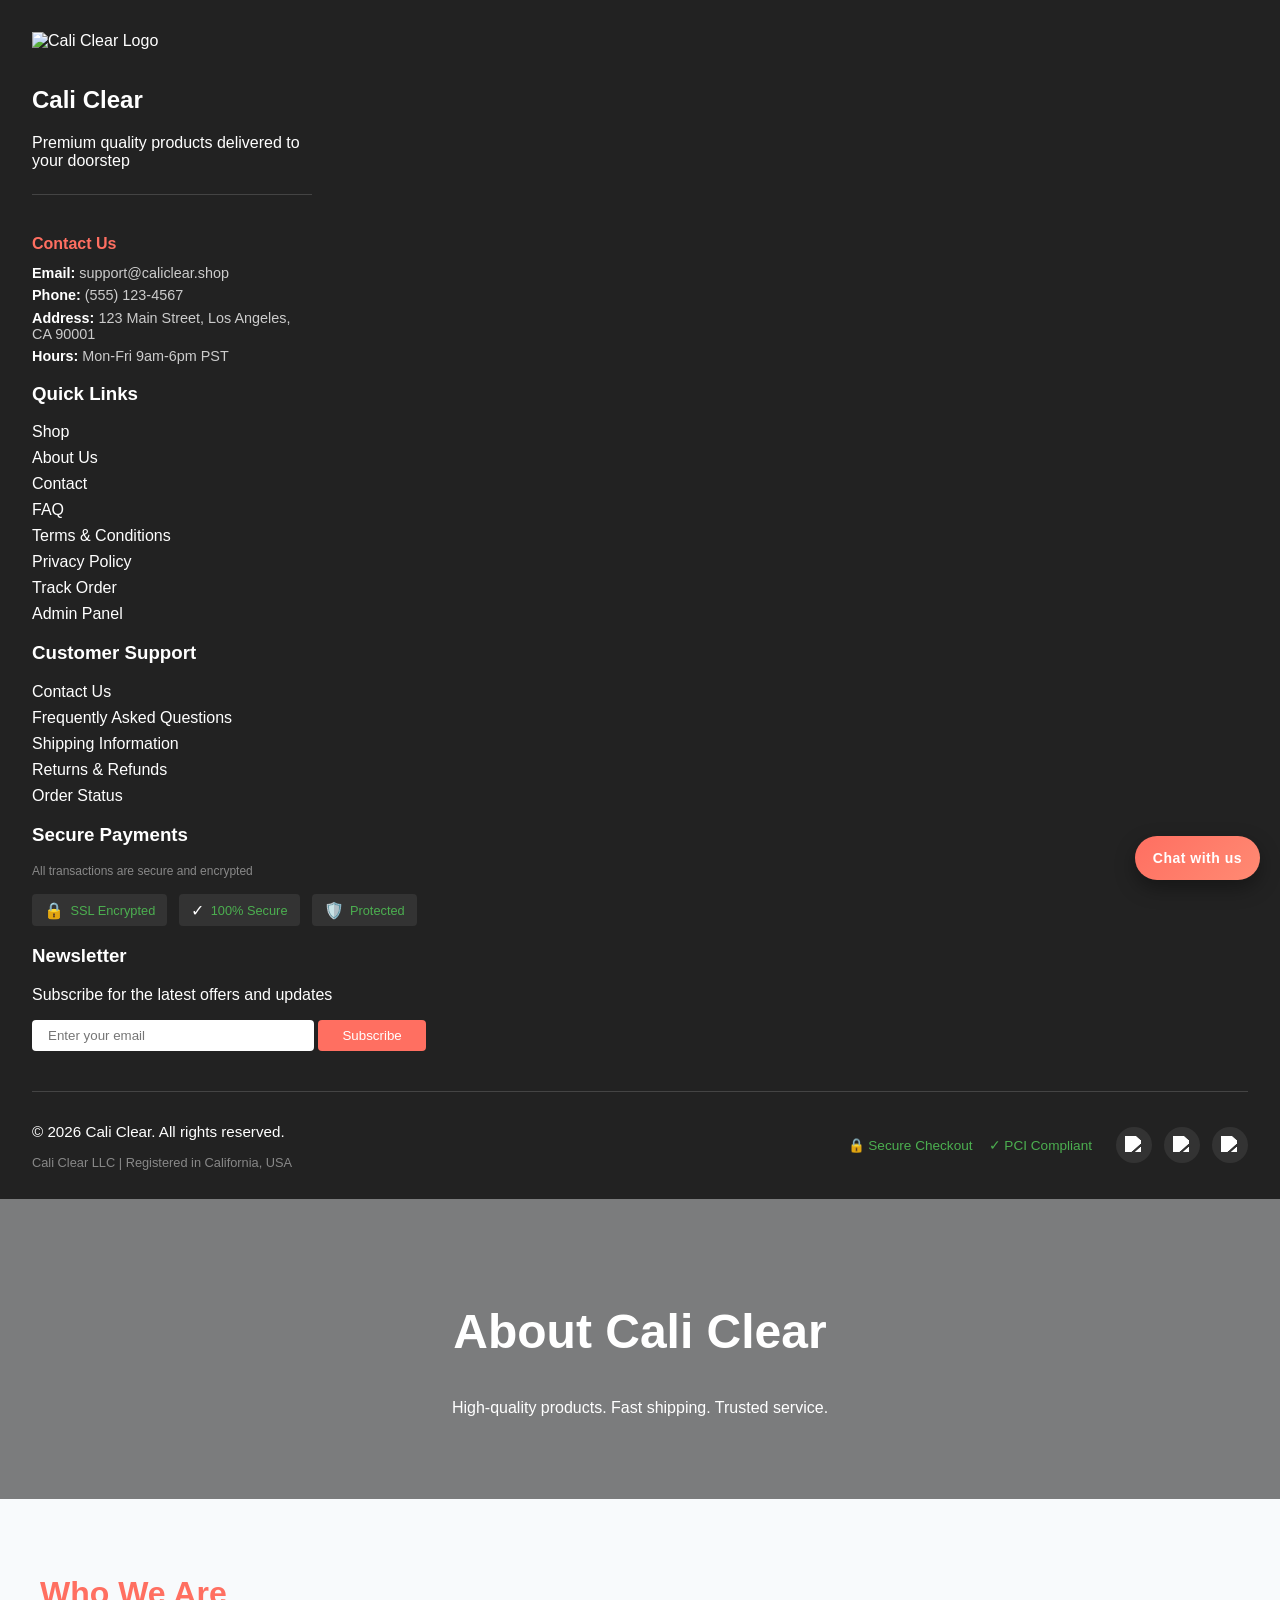
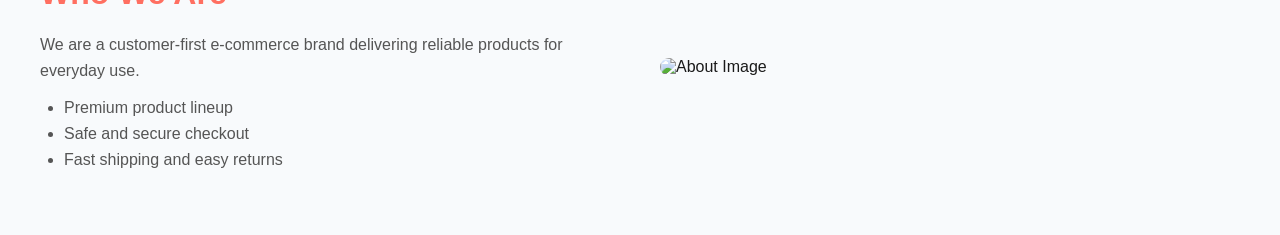
==== commit 9b5930c2: "Updated project again" ====
--- a/ecommerce-site/about.html
+++ b/ecommerce-site/about.html
@@ -9,7 +9,16 @@
   <!-- CSS -->
   <link rel="stylesheet" href="assets/css/style.css">
   <link rel="stylesheet" href="assets/css/components.css">
+  <link rel="stylesheet" href="assets/css/responsive.css">
   <link rel="stylesheet" href="components/assets/css/components.css">
+
+  <!-- JS for navbar toggle -->
+  <script src="assets/js/main.js"></script>
+  <script src="assets/js/toast.js"></script>
+
+  <!-- Socket.IO for real-time chat -->
+  <script src="https://cdn.socket.io/4.7.2/socket.io.min.js"></script>
+
   <style>
     /* Hero Section */
     .about-hero {
@@ -243,96 +252,54 @@
 
   <!-- Navbar -->
   <div id="navbar-placeholder"></div>
+  <div id="footer-placeholder"></div>
   <script>
-    // Load navbar.html dynamically
-    fetch('components/navbar.html')
+  function loadFooterWithChat() {
+    fetch('components/footer.html')
       .then(response => response.text())
       .then(data => {
-        document.getElementById('navbar-placeholder').innerHTML = data;
-        if (typeof setupNavbarToggle === 'function') setupNavbarToggle();
-      });
-  </script>
-
-  <!-- Hero Section -->
+        document.getElementById('footer-placeholder').innerHTML = data;
+
+        // Ensure chat bootstrap script is loaded and initialized (works for injected footer)
+        if (!document.getElementById('chatbot-script')) {
+          const s = document.createElement('script');
+          s.id = 'chatbot-script';
+          s.src = 'assets/js/chatbot.js';
+          s.onload = () => { if (typeof initChat === 'function') initChat(); };
+          document.body.appendChild(s);
+        } else if (typeof initChat === 'function') {
+          initChat();
+        }
+      })
+      .catch(err => console.error('Error loading footer:', err));
+  }
+
+  document.addEventListener('DOMContentLoaded', loadFooterWithChat);
+</script>
+
+<main class="about-main">
   <section class="about-hero">
-    <h1>About Cali Clear</h1>
+    <div class="about-content" style="position:relative;z-index:2;">
+      <h1>About Cali Clear</h1>
+      <p>High-quality products. Fast shipping. Trusted service.</p>
+    </div>
   </section>
-
-  <!-- About Section -->
   <section class="about-section">
     <div class="about-text">
-      <h2>About Cali Clear</h2>
-      <p><strong>Cali Clear LLC</strong> is a registered business based in California, USA. We are dedicated to providing premium quality products with honesty, transparency, and exceptional customer service.</p>
-      <p>Founded in 2024, we have built a reputation for reliability and quality. Every product we offer goes through rigorous quality control to ensure it meets our high standards.</p>
-      <p><strong>Our Commitment to You:</strong></p>
+      <h2>Who We Are</h2>
+      <p>We are a customer-first e-commerce brand delivering reliable products for everyday use.</p>
       <ul>
-        <li>Premium quality products</li>
-        <li>Secure payment processing</li>
-        <li>Fast & reliable shipping</li>
-        <li>100% customer satisfaction</li>
-        <li>Dedicated support team</li>
+        <li>Premium product lineup</li>
+        <li>Safe and secure checkout</li>
+        <li>Fast shipping and easy returns</li>
       </ul>
-      
-      <!-- Business Info -->
-      <div class="business-info-box">
-        <h3>Business Information</h3>
-        <p><strong>Company:</strong> Cali Clear LLC</p>
-        <p><strong>Location:</strong> Los Angeles, California, USA</p>
-        <p><strong>Email:</strong> support@caliclear.shop</p>
-        <p><strong>Phone:</strong> (555) 123-4567</p>
-        <p><strong>Hours:</strong> Mon-Fri 9am-6pm PST</p>
-        <p><strong>Registration:</strong> Registered in California, USA</p>
-      </div>
     </div>
     <div class="about-image">
-      <img src="assets/images/hero/about-hero.jpg" alt="About Cali Clear">
-      <div style="text-align: center;">
-        <span class="trust-badge-large">Licensed & Registered Business</span>
-      </div>
+      <img src="assets/images/hero/about-hero.jpg" alt="About Image">
     </div>
   </section>
-
-  <!-- Values Section -->
-  <section class="values-section">
-    <h2>Why Choose Cali Clear?</h2>
-    <div class="values-grid">
-      <div class="value-card">
-        <div class="value-icon">🔒</div>
-        <h3>Secure Payments</h3>
-        <p>All transactions are encrypted and processed securely through Stripe</p>
-      </div>
-      <div class="value-card">
-        <div class="value-icon">✓</div>
-        <h3>Quality Guaranteed</h3>
-        <p>Every product is quality tested before shipping</p>
-      </div>
-      <div class="value-card">
-        <div class="value-icon">🚚</div>
-        <h3>Fast Shipping</h3>
-        <p>Quick and reliable delivery to your doorstep</p>
-      </div>
-      <div class="value-card">
-        <div class="value-icon">💬</div>
-        <h3>24/7 Support</h3>
-        <p>Our team is here to help anytime</p>
-      </div>
-    </div>
-  </section>
-
-  <!-- CTA Section -->
-  <section class="about-cta">
-    <h2>Ready to Shop Our Products?</h2>
-    <a href="shop.html">Visit Shop</a>
-  </section>
-
-  <!-- Footer -->
-  <div id="footer-placeholder"></div>
-  <script>
-    // Load footer.html dynamically
-    fetch('components/footer.html')
-      .then(response => response.text())
-      .then(data => document.getElementById('footer-placeholder').innerHTML = data);
-  </script>
+</main>
 
 </body>
 </html>
+
--- a/ecommerce-site/assets/css/style.css
+++ b/ecommerce-site/assets/css/style.css
@@ -701,3 +701,108 @@
 	.navbar-toggle { display: flex !important; z-index: 1002; position: relative; flex-direction: column; gap: 4px; background: none; border: none; cursor: pointer; padding: 8px; margin-left: auto; }
 	.navbar-toggle span { display: block; width: 24px; height: 3px; background: #222; border-radius: 2px; transition: 0.3s; }
 }
+
+/* Chat Messages */
+#chat-messages,
+#chat-view-messages,
+.chat-messages {
+  display: flex;
+  flex-direction: column;
+  gap: 8px;
+  padding: 16px;
+  overflow-y: auto;
+  height: 400px;
+}
+
+.chat-message {
+  display: flex;
+  flex-direction: column;
+  max-width: 75%;
+}
+
+.chat-message-user {
+  align-self: flex-end;
+  align-items: flex-end;
+}
+
+.chat-message-bot,
+.chat-message-status {
+  align-self: flex-start;
+  align-items: flex-start;
+}
+
+.chat-message-admin {
+  align-self: flex-end;
+  align-items: flex-end;
+}
+
+.chat-bubble-message {
+  padding: 10px 14px;
+  border-radius: 12px;
+  font-size: 13px;
+  word-wrap: break-word;
+  max-width: 100%;
+}
+
+.chat-message-user .chat-bubble-message {
+  background: #4caf50;
+  color: #fff;
+  border-radius: 12px 12px 0 12px;
+}
+
+.chat-message-bot .chat-bubble-message {
+  background: #333;
+  color: #ddd;
+  border-radius: 12px 12px 12px 0;
+}
+
+.chat-message-admin .chat-bubble-message {
+  background: #4caf50;
+  color: #fff;
+  border-radius: 12px 12px 0 12px;
+}
+
+.chat-message-status .chat-bubble-message {
+  background: #1b5e20;
+  color: #c8e6c9;
+  border: 1px solid #388e3c;
+  border-radius: 12px 12px 12px 0;
+}
+
+.time {
+  font-size: 11px;
+  color: #999;
+  margin-top: 3px;
+}
+
+.chat-message-user .time,
+.chat-message-admin .time {
+  text-align: right;
+}
+  color: #ddd;
+  border-radius: 12px 12px 12px 0;
+}
+
+.chat-message-admin .chat-bubble-message {
+  background: #4caf50;
+  color: #fff;
+  border-radius: 12px 12px 0 12px;
+}
+
+.chat-message-status .chat-bubble-message {
+  background: #1b5e20;
+  color: #c8e6c9;
+  border: 1px solid #388e3c;
+  border-radius: 12px 12px 12px 0;
+}
+
+.time {
+  font-size: 11px;
+  color: #999;
+  margin-top: 3px;
+}
+
+.chat-message-user .time,
+.chat-message-admin .time {
+  text-align: right;
+}
--- a/ecommerce-site/assets/css/responsive.css
+++ b/ecommerce-site/assets/css/responsive.css
@@ -0,0 +1,152 @@
+/* Responsive styles for Cali Clear ecommerce site */
+
+/* Tablet */
+@media (max-width: 900px) {
+  .navbar {
+    position: relative;
+    z-index: 1000;
+  }
+  .navbar-main {
+    position: relative;
+    flex-wrap: wrap;
+  }
+  .navbar-icons {
+    display: flex !important;
+    align-items: center;
+    gap: 1rem;
+  }
+  .navbar-links {
+    display: none !important;
+    position: absolute;
+    top: 100%;
+    left: 0;
+    right: 0;
+    background: #fff;
+    flex-direction: column;
+    gap: 0;
+    padding: 1rem 0;
+    box-shadow: 0 4px 12px rgba(0,0,0,0.15);
+    z-index: 1001;
+    width: 100%;
+  }
+  .navbar-links.active {
+    display: flex !important;
+  }
+  .navbar-links li {
+    width: 100%;
+  }
+  .navbar-links li a {
+    display: block;
+    padding: 0.8rem 1.5rem;
+    width: 100%;
+    border-bottom: 1px solid #f0f0f0;
+    color: #222;
+  }
+  .navbar-toggle {
+    display: flex !important;
+    z-index: 1002;
+    position: relative;
+    flex-direction: column;
+    gap: 4px;
+    background: none;
+    border: none;
+    cursor: pointer;
+    padding: 8px;
+    margin-left: auto;
+  }
+  .navbar-toggle span {
+    display: block;
+    width: 24px;
+    height: 3px;
+    background: #222;
+    border-radius: 2px;
+    transition: 0.3s;
+  }
+  .navbar-toggle.active span:nth-child(1) {
+    transform: rotate(45deg) translate(5px, 5px);
+  }
+  .navbar-toggle.active span:nth-child(2) {
+    opacity: 0;
+  }
+  .navbar-toggle.active span:nth-child(3) {
+    transform: rotate(-45deg) translate(5px, -5px);
+  }
+}
+
+/* Mobile */
+@media (max-width: 600px) {
+  .navbar {
+    position: relative;
+    z-index: 1000;
+  }
+  .navbar-main {
+    position: relative;
+    width: 100%;
+    flex-wrap: wrap;
+    padding: 0.5rem 1rem;
+  }
+  .navbar-logo {
+    flex: 1;
+  }
+  .navbar-icons {
+    display: flex !important;
+    align-items: center;
+    gap: 0.5rem;
+  }
+  .navbar-links {
+    display: none !important;
+    position: absolute;
+    top: 100%;
+    left: 0;
+    right: 0;
+    background: #fff;
+    flex-direction: column;
+    gap: 0;
+    padding: 1rem 0;
+    box-shadow: 0 4px 12px rgba(0,0,0,0.15);
+    z-index: 1001;
+    width: 100%;
+  }
+  .navbar-links.active {
+    display: flex !important;
+  }
+  .navbar-links li {
+    width: 100%;
+  }
+  .navbar-links li a {
+    display: block;
+    padding: 0.8rem 1.5rem;
+    width: 100%;
+    border-bottom: 1px solid #f0f0f0;
+    color: #222;
+  }
+  .navbar-toggle {
+    display: flex !important;
+    z-index: 1002;
+    position: relative;
+    flex-direction: column;
+    gap: 4px;
+    background: none;
+    border: none;
+    cursor: pointer;
+    padding: 8px;
+    margin-left: auto;
+  }
+  .navbar-toggle span {
+    display: block;
+    width: 24px;
+    height: 3px;
+    background: #222;
+    border-radius: 2px;
+    transition: 0.3s;
+  }
+  .navbar-toggle.active span:nth-child(1) {
+    transform: rotate(45deg) translate(5px, 5px);
+  }
+  .navbar-toggle.active span:nth-child(2) {
+    opacity: 0;
+  }
+  .navbar-toggle.active span:nth-child(3) {
+    transform: rotate(-45deg) translate(5px, -5px);
+  }
+}
